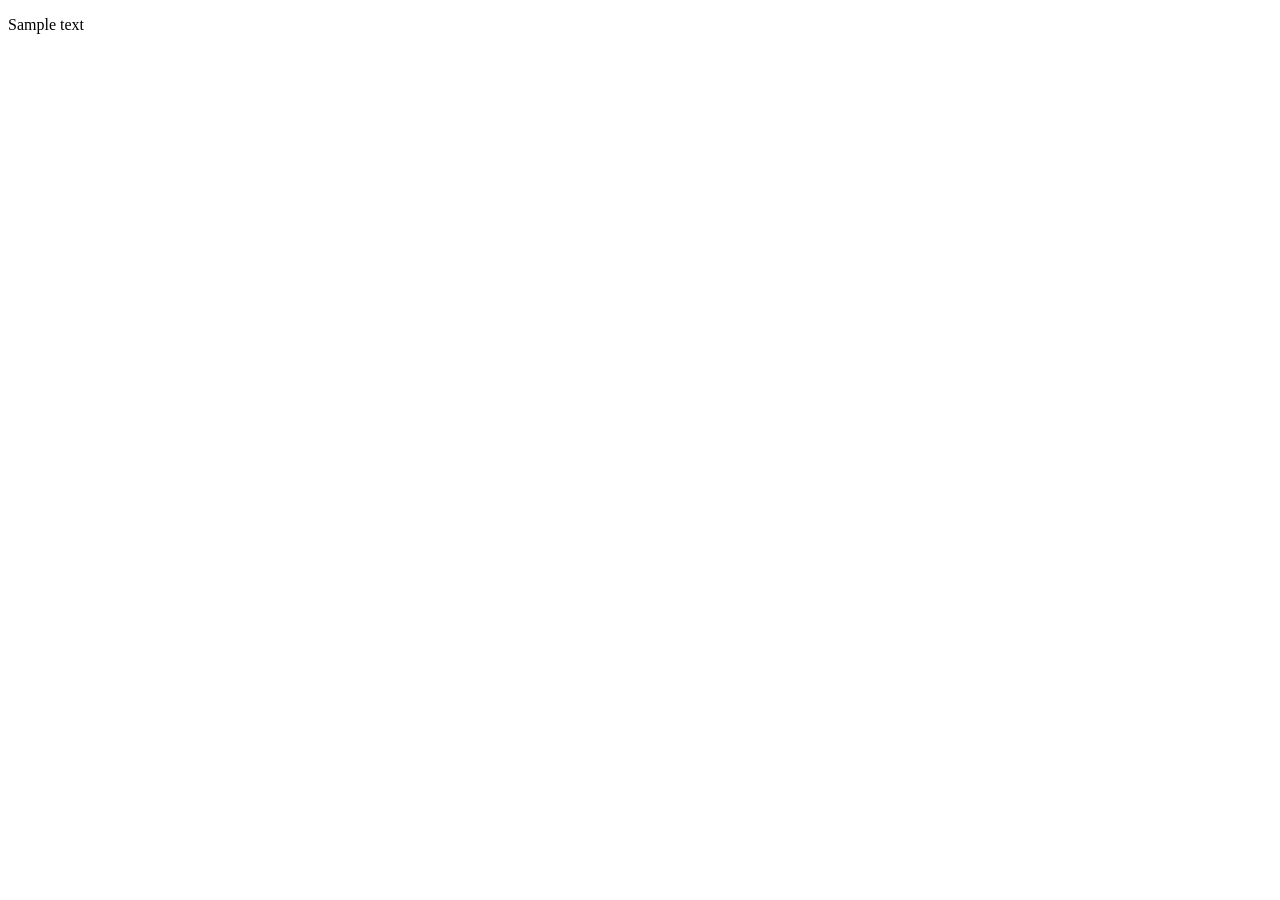
==== index.htm @ fc871e38 "initial file upload index.htm and images." ====
<!doctype html>

<html lang="en">
<head>
  <meta charset="utf-8">

  <title>HTML5 Template</title>
  <meta name="description" content="HTML5 Template">

</head>

<body>
<p>Sample text</p>
</body>
</html>
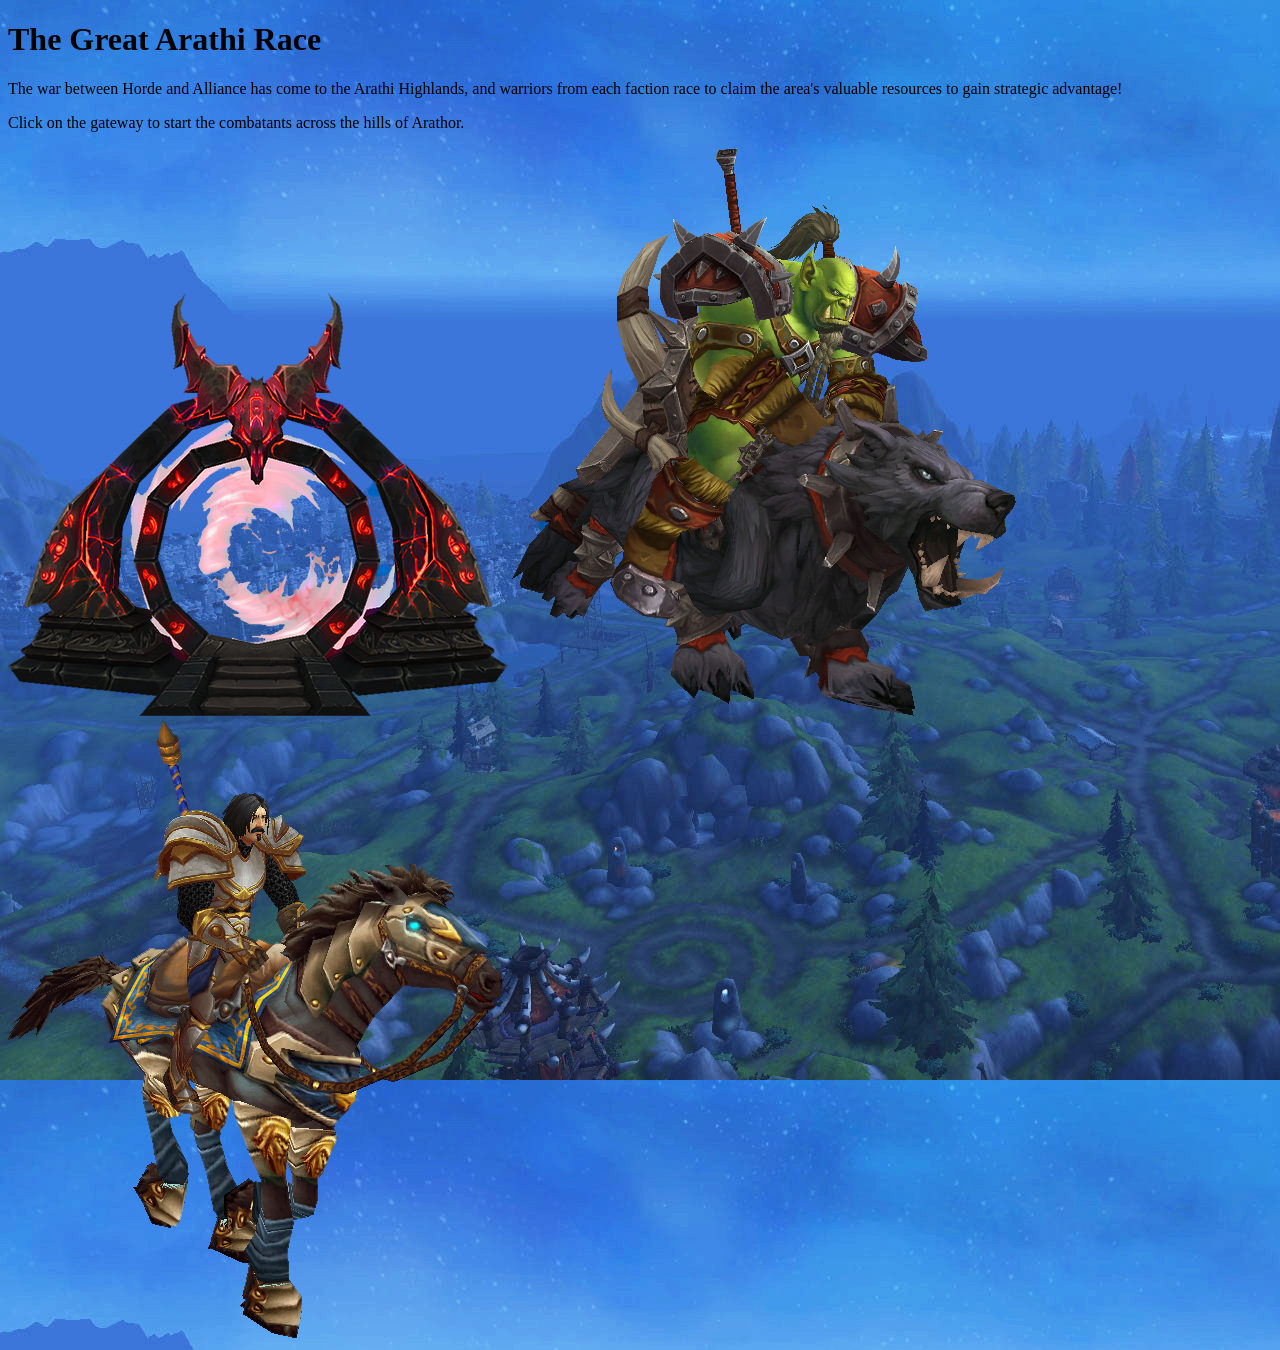
==== commit 083b8706: "name change to index apparently has to be index for Pages." ====
--- a/index.htm
+++ b/index.htm
@@ -1,15 +1,40 @@
 <!doctype html>
+
+<!--
+   Author: Andrew Luehrs
+   Date:   12/2/18
+
+   Filename: ar_index.htm
+-->
 
 <html lang="en">
 <head>
   <meta charset="utf-8">
 
-  <title>HTML5 Template</title>
+  <title>The Great Arathi Race</title>
   <meta name="description" content="HTML5 Template">
+	
+	<link href="ar_styles.css" rel="stylesheet" />
+	
+	<script src="ar_race.js" async></script>
 
 </head>
 
 <body>
-<p>Sample text</p>
+	<header>
+		<h1>The Great Arathi Race</h1>
+	</header>
+	
+	<p>The war between Horde and Alliance has come to the Arathi Highlands, and warriors from each faction race to claim the area's valuable resources to gain strategic advantage!</p>
+	<p>Click on the gateway to start the combatants across the hills of Arathor.</p>
+	
+	<img src="gate_red.png" id="redGate" alt=""/>
+	<img src="gate_green.png" id="greenGate" alt="" hidden />
+	
+	<img src="OrcRaider.png" id="hordeRacer" alt="" />
+	<img src="HumanKnight.png" id="allyRacer" alt="" />
+	
+	<img src="HordeBanner.png" id="hordeVictory" hidden alt="" />
+	<img src="AllianceBanner.png" id="allyVictory" hidden alt="" />
 </body>
 </html>
--- a/ar_styles.css
+++ b/ar_styles.css
@@ -0,0 +1,11 @@
+@charset "utf-8";
+/*
+   Author: Andrew Luehrs
+   Date:   12/2/18
+
+   Filename: ar_styles.css
+*/
+
+body {
+	background-image: url(ar_background.jpg);
+}
